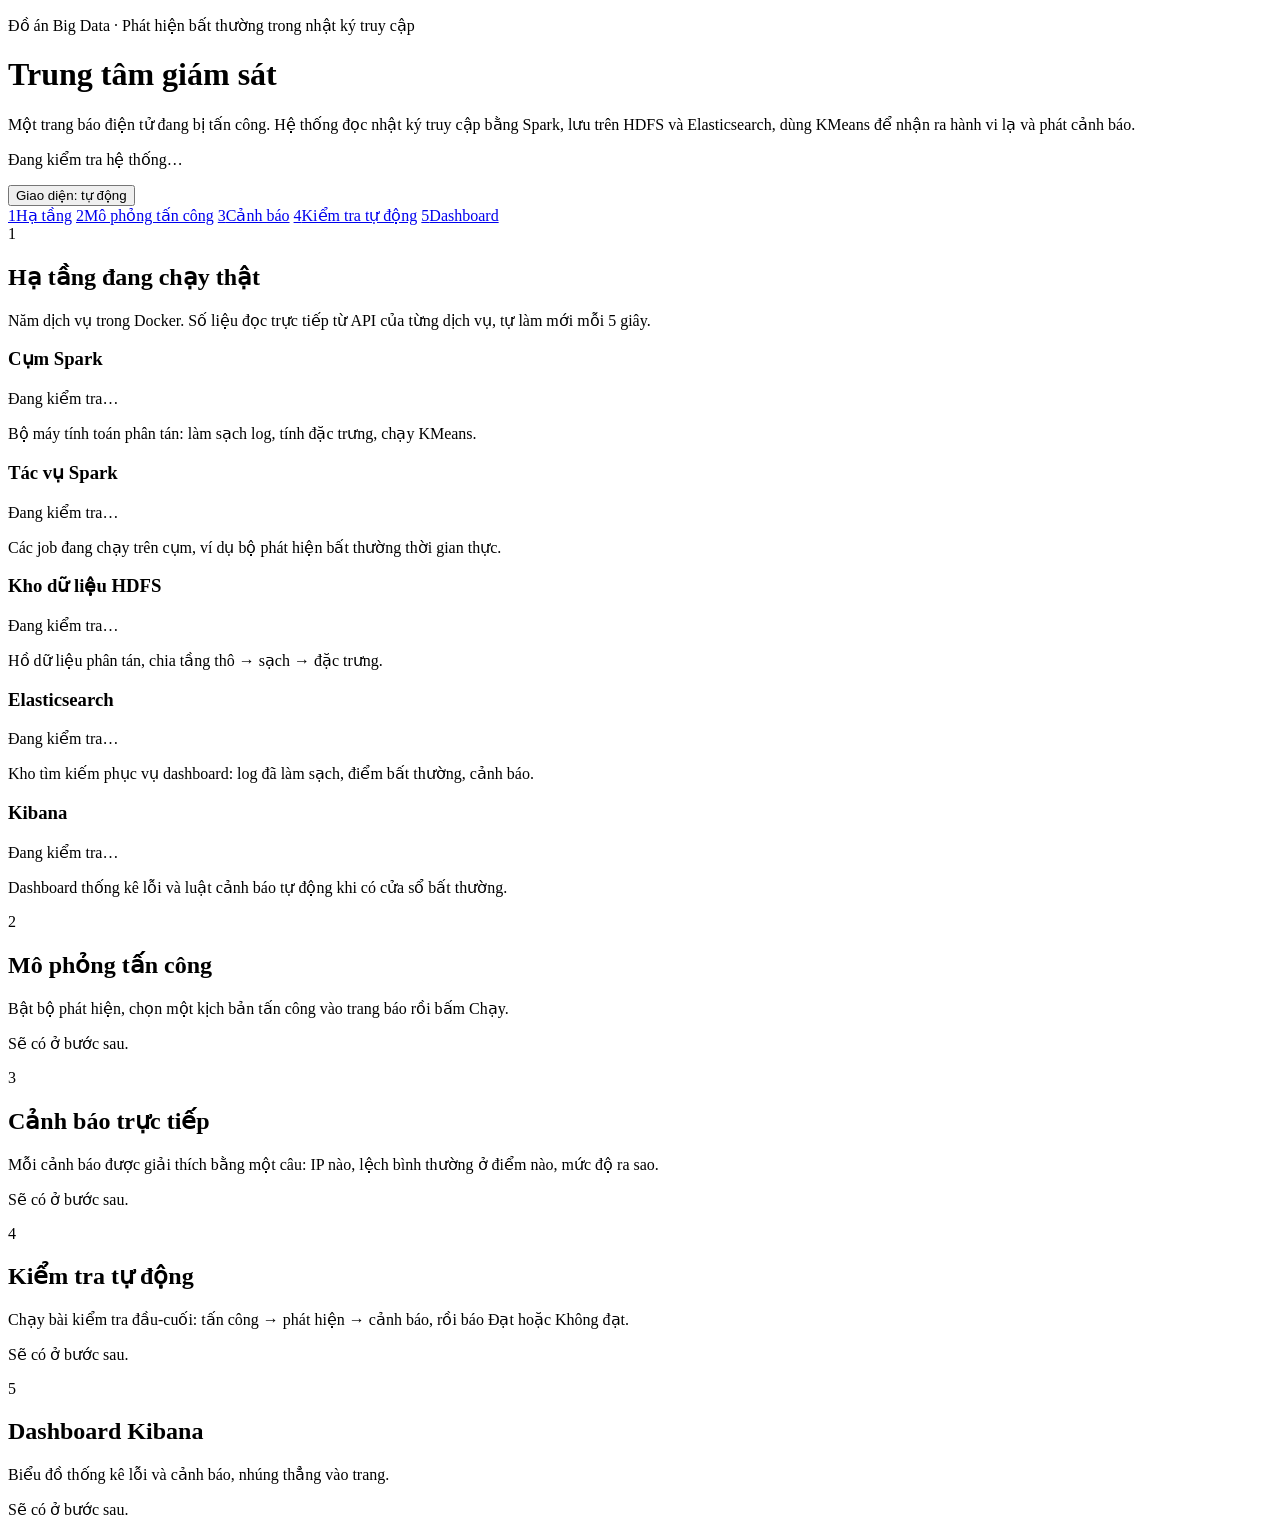
==== console/static/index.html @ 08c93e31 "Console phase 01: Vietnamese monitoring page with infra cards Stdlib server (console/server.py, 127." ====
<!doctype html>
<html lang="vi">
<head>
  <meta charset="utf-8">
  <meta name="viewport" content="width=device-width, initial-scale=1">
  <title>Trung tâm giám sát — Báo điện tử</title>
  <link rel="stylesheet" href="/style.css">
</head>
<body>
  <header class="masthead">
    <div class="masthead-row">
      <div>
        <p class="kicker">Đồ án Big Data · Phát hiện bất thường trong nhật ký truy cập</p>
        <h1>Trung tâm giám sát</h1>
        <p class="standfirst">Một trang báo điện tử đang bị tấn công. Hệ thống đọc nhật ký truy cập bằng Spark,
          lưu trên HDFS và Elasticsearch, dùng KMeans để nhận ra hành vi lạ và phát cảnh báo.</p>
      </div>
      <div class="masthead-tools">
        <p class="updated" id="updated" aria-live="polite">Đang kiểm tra hệ thống…</p>
        <button type="button" class="btn-ghost" id="theme-toggle" aria-label="Đổi giao diện sáng tối">Giao diện: tự động</button>
      </div>
    </div>
    <nav class="sections" aria-label="Các mục">
      <a href="#ha-tang"><span>1</span>Hạ tầng</a>
      <a href="#mo-phong"><span>2</span>Mô phỏng tấn công</a>
      <a href="#canh-bao"><span>3</span>Cảnh báo</a>
      <a href="#kiem-tra"><span>4</span>Kiểm tra tự động</a>
      <a href="#dashboard"><span>5</span>Dashboard</a>
    </nav>
  </header>

  <div class="banner" id="server-banner" role="alert" hidden>
    Mất kết nối tới server trung tâm. Kiểm tra cửa sổ đang chạy <code>python -m console.server</code>.
  </div>

  <main>
    <section id="ha-tang" class="section" aria-labelledby="ha-tang-title">
      <header class="section-head">
        <span class="section-no">1</span>
        <div>
          <h2 id="ha-tang-title">Hạ tầng đang chạy thật</h2>
          <p>Năm dịch vụ trong Docker. Số liệu đọc trực tiếp từ API của từng dịch vụ, tự làm mới mỗi 5 giây.</p>
        </div>
      </header>
      <div class="cards" id="infra-cards">
        <article class="card" data-service="spark">
          <header><h3>Cụm Spark</h3><span class="status status-pending">Đang kiểm tra…</span></header>
          <p class="role">Bộ máy tính toán phân tán: làm sạch log, tính đặc trưng, chạy KMeans.</p>
          <div class="metrics"></div>
          <footer></footer>
        </article>
        <article class="card" data-service="spark_task">
          <header><h3>Tác vụ Spark</h3><span class="status status-pending">Đang kiểm tra…</span></header>
          <p class="role">Các job đang chạy trên cụm, ví dụ bộ phát hiện bất thường thời gian thực.</p>
          <div class="metrics"></div>
          <footer></footer>
        </article>
        <article class="card" data-service="hdfs">
          <header><h3>Kho dữ liệu HDFS</h3><span class="status status-pending">Đang kiểm tra…</span></header>
          <p class="role">Hồ dữ liệu phân tán, chia tầng thô → sạch → đặc trưng.</p>
          <div class="metrics"></div>
          <footer></footer>
        </article>
        <article class="card" data-service="es">
          <header><h3>Elasticsearch</h3><span class="status status-pending">Đang kiểm tra…</span></header>
          <p class="role">Kho tìm kiếm phục vụ dashboard: log đã làm sạch, điểm bất thường, cảnh báo.</p>
          <div class="metrics"></div>
          <footer></footer>
        </article>
        <article class="card" data-service="kibana">
          <header><h3>Kibana</h3><span class="status status-pending">Đang kiểm tra…</span></header>
          <p class="role">Dashboard thống kê lỗi và luật cảnh báo tự động khi có cửa sổ bất thường.</p>
          <div class="metrics"></div>
          <footer></footer>
        </article>
      </div>
    </section>

    <section id="mo-phong" class="section section-soon" aria-labelledby="mo-phong-title">
      <header class="section-head">
        <span class="section-no">2</span>
        <div>
          <h2 id="mo-phong-title">Mô phỏng tấn công</h2>
          <p>Bật bộ phát hiện, chọn một kịch bản tấn công vào trang báo rồi bấm Chạy.</p>
        </div>
      </header>
      <p class="soon">Sẽ có ở bước sau.</p>
    </section>

    <section id="canh-bao" class="section section-soon" aria-labelledby="canh-bao-title">
      <header class="section-head">
        <span class="section-no">3</span>
        <div>
          <h2 id="canh-bao-title">Cảnh báo trực tiếp</h2>
          <p>Mỗi cảnh báo được giải thích bằng một câu: IP nào, lệch bình thường ở điểm nào, mức độ ra sao.</p>
        </div>
      </header>
      <p class="soon">Sẽ có ở bước sau.</p>
    </section>

    <section id="kiem-tra" class="section section-soon" aria-labelledby="kiem-tra-title">
      <header class="section-head">
        <span class="section-no">4</span>
        <div>
          <h2 id="kiem-tra-title">Kiểm tra tự động</h2>
          <p>Chạy bài kiểm tra đầu-cuối: tấn công → phát hiện → cảnh báo, rồi báo Đạt hoặc Không đạt.</p>
        </div>
      </header>
      <p class="soon">Sẽ có ở bước sau.</p>
    </section>

    <section id="dashboard" class="section section-soon" aria-labelledby="dashboard-title">
      <header class="section-head">
        <span class="section-no">5</span>
        <div>
          <h2 id="dashboard-title">Dashboard Kibana</h2>
          <p>Biểu đồ thống kê lỗi và cảnh báo, nhúng thẳng vào trang.</p>
        </div>
      </header>
      <p class="soon">Sẽ có ở bước sau.</p>
    </section>
  </main>

  <noscript><p class="banner">Trang cần JavaScript để đọc số liệu trực tiếp.</p></noscript>
  <script src="/app.js"></script>
</body>
</html>
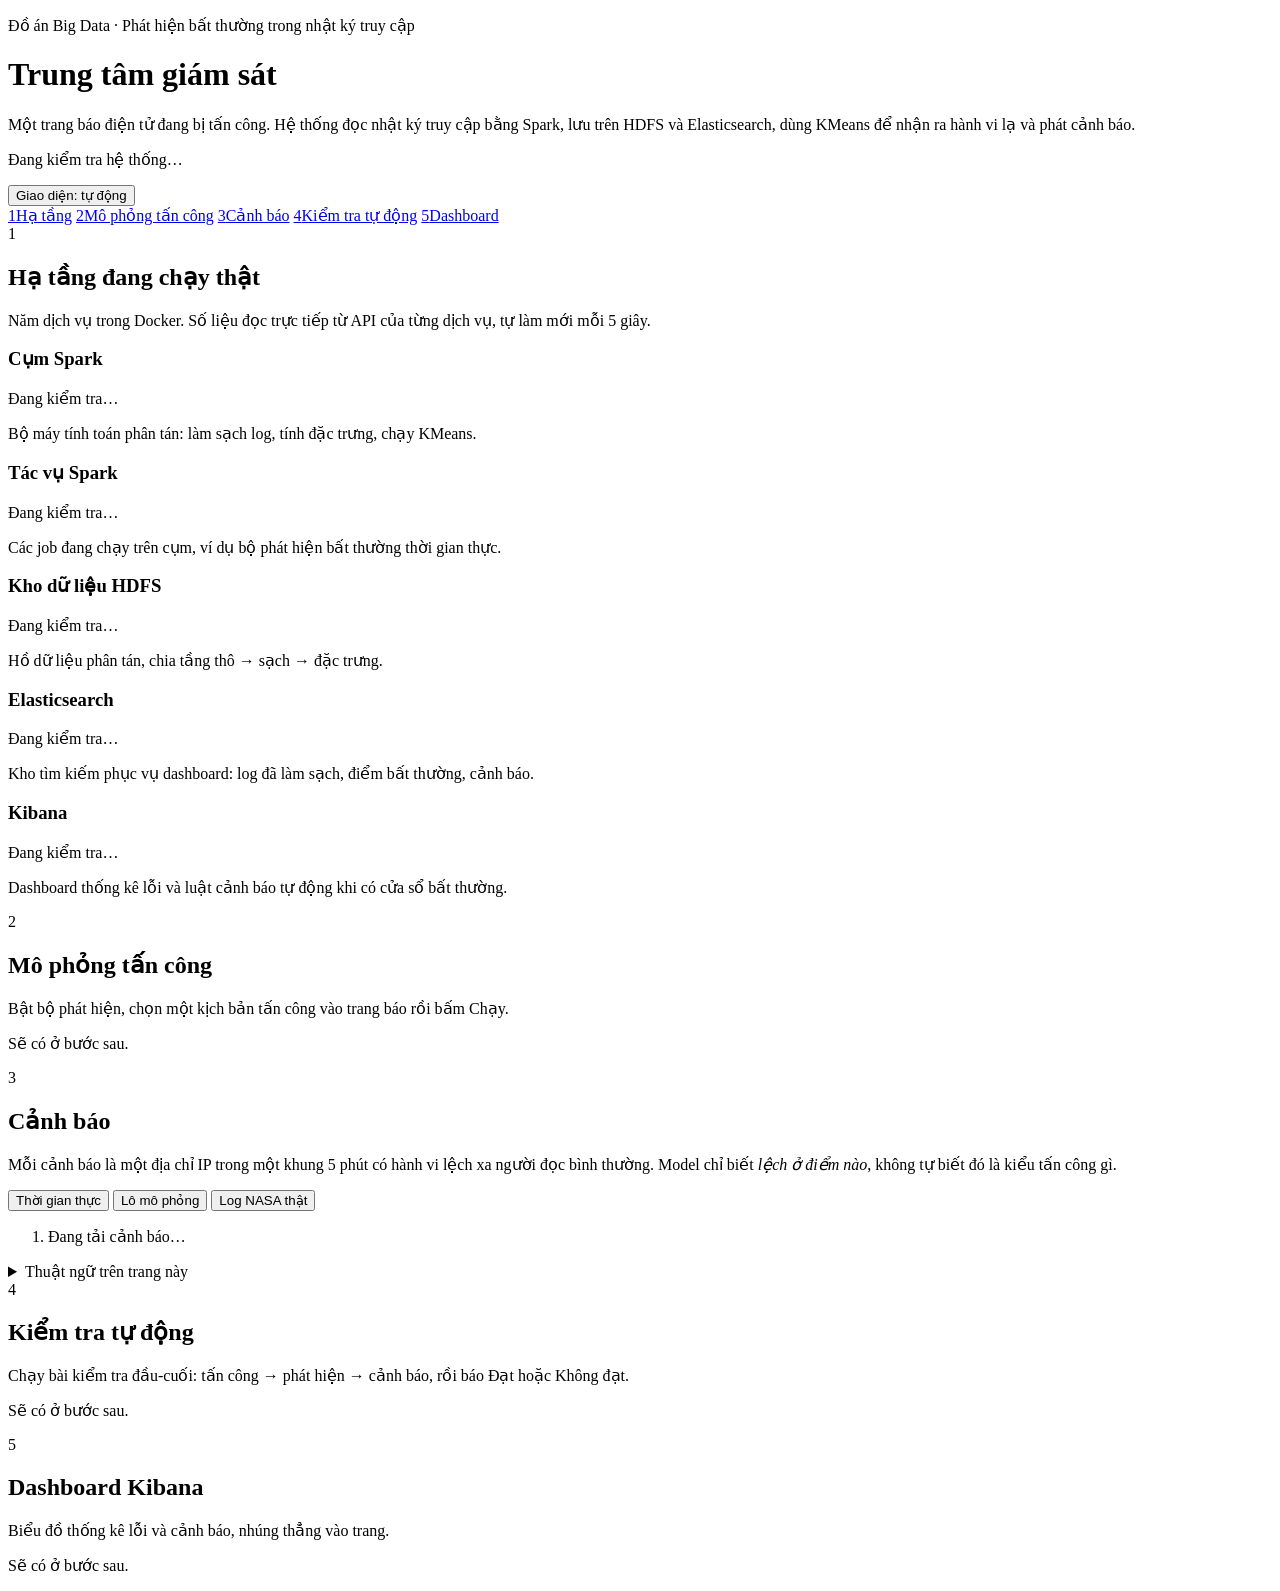
==== commit 4a5311c9: "Console phase 02: live alerts with Vietnamese explanations Section 3 lists alerts from log-alerts pe" ====
--- a/console/static/index.html
+++ b/console/static/index.html
@@ -87,15 +87,46 @@
       <p class="soon">Sẽ có ở bước sau.</p>
     </section>
 
-    <section id="canh-bao" class="section section-soon" aria-labelledby="canh-bao-title">
+    <section id="canh-bao" class="section" aria-labelledby="canh-bao-title">
       <header class="section-head">
         <span class="section-no">3</span>
         <div>
-          <h2 id="canh-bao-title">Cảnh báo trực tiếp</h2>
-          <p>Mỗi cảnh báo được giải thích bằng một câu: IP nào, lệch bình thường ở điểm nào, mức độ ra sao.</p>
+          <h2 id="canh-bao-title">Cảnh báo</h2>
+          <p>Mỗi cảnh báo là một địa chỉ IP trong một khung 5 phút có hành vi lệch xa người đọc bình thường.
+            Model chỉ biết <em>lệch ở điểm nào</em>, không tự biết đó là kiểu tấn công gì.</p>
         </div>
       </header>
-      <p class="soon">Sẽ có ở bước sau.</p>
+      <div class="tabs" role="tablist" aria-label="Nguồn cảnh báo">
+        <button type="button" role="tab" data-source="stream" aria-selected="true">Thời gian thực <span class="count"></span></button>
+        <button type="button" role="tab" data-source="sim" aria-selected="false">Lô mô phỏng <span class="count"></span></button>
+        <button type="button" role="tab" data-source="nasa" aria-selected="false">Log NASA thật <span class="count"></span></button>
+      </div>
+      <p class="tab-note" id="alerts-note"></p>
+      <div class="chips" id="alerts-labels" aria-label="Lọc theo nhãn mô phỏng" hidden></div>
+      <ol class="alerts" id="alerts-list" aria-live="polite">
+        <li class="alerts-empty">Đang tải cảnh báo…</li>
+      </ol>
+      <details class="glossary">
+        <summary>Thuật ngữ trên trang này</summary>
+        <dl>
+          <dt>Cửa sổ 5 phút</dt>
+          <dd>Spark gom mọi request của một IP trong 5 phút thành một dòng, rồi tính 11 con số mô tả hành vi:
+            số request, tỷ lệ lỗi, số đường dẫn khác nhau…</dd>
+          <dt>Cụm (KMeans)</dt>
+          <dd>KMeans tự chia các cửa sổ thành nhóm hành vi giống nhau mà không cần ai dán nhãn trước.
+            Nhóm lớn là người đọc bình thường.</dd>
+          <dt>Điểm bất thường (CBLOF)</dt>
+          <dd>Khoảng cách từ cửa sổ tới tâm nhóm bình thường gần nhất. Càng xa, điểm càng cao.</dd>
+          <dt>Ngưỡng</dt>
+          <dd>Mức điểm mà chỉ 1% cửa sổ lúc huấn luyện vượt qua (phân vị 99). Vượt ngưỡng thì cảnh báo.
+            Gấp 1,5 lần ngưỡng là mức Trung bình, gấp 2 lần là mức Cao.</dd>
+          <dt>Lý do chính</dt>
+          <dd>Con số lệch khỏi tâm nhóm bình thường nhiều nhất, giúp giải thích vì sao cửa sổ bị chú ý.</dd>
+          <dt>Nhãn mô phỏng</dt>
+          <dd>Bộ sinh log biết chính xác dòng nào là tấn công. Nhãn này chỉ dùng để đối chiếu,
+            model không được nhìn thấy khi chấm điểm.</dd>
+        </dl>
+      </details>
     </section>
 
     <section id="kiem-tra" class="section section-soon" aria-labelledby="kiem-tra-title">
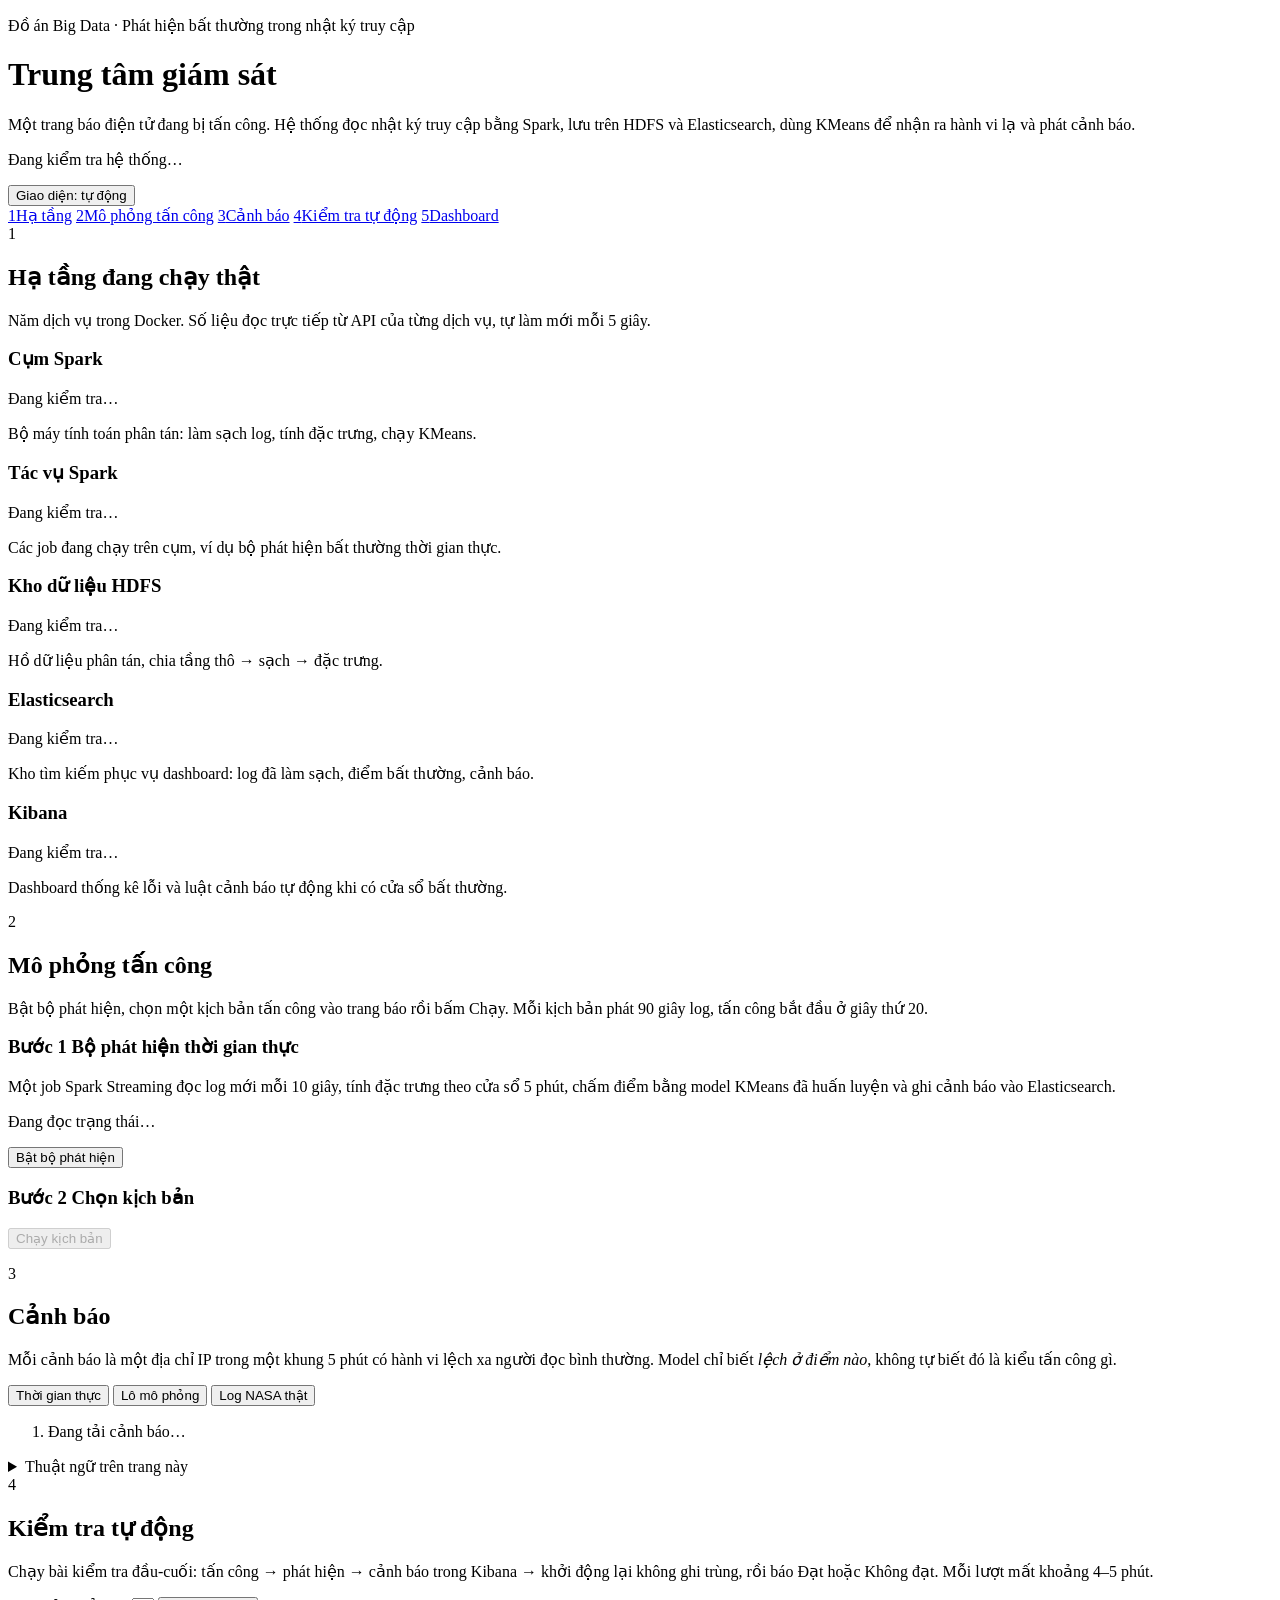
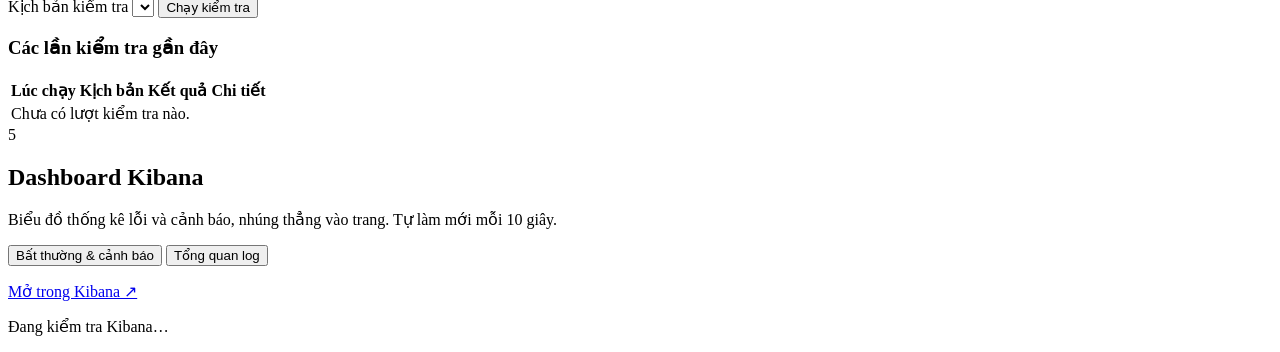
==== commit 5e3f8740: "Console phase 03-07: live simulation, auto check, Vietnamese Kibana - console/runner.py: one-job loc" ====
--- a/console/static/index.html
+++ b/console/static/index.html
@@ -76,15 +76,37 @@
       </div>
     </section>
 
-    <section id="mo-phong" class="section section-soon" aria-labelledby="mo-phong-title">
+    <section id="mo-phong" class="section" aria-labelledby="mo-phong-title">
       <header class="section-head">
         <span class="section-no">2</span>
         <div>
           <h2 id="mo-phong-title">Mô phỏng tấn công</h2>
-          <p>Bật bộ phát hiện, chọn một kịch bản tấn công vào trang báo rồi bấm Chạy.</p>
-        </div>
-      </header>
-      <p class="soon">Sẽ có ở bước sau.</p>
+          <p>Bật bộ phát hiện, chọn một kịch bản tấn công vào trang báo rồi bấm Chạy.
+            Mỗi kịch bản phát 90 giây log, tấn công bắt đầu ở giây thứ 20.</p>
+        </div>
+      </header>
+      <div class="steps">
+        <div class="step-box" id="live-box">
+          <h3><span class="step-no">Bước 1</span> Bộ phát hiện thời gian thực</h3>
+          <p class="role">Một job Spark Streaming đọc log mới mỗi 10 giây, tính đặc trưng theo cửa sổ 5 phút,
+            chấm điểm bằng model KMeans đã huấn luyện và ghi cảnh báo vào Elasticsearch.</p>
+          <p class="live-state" id="live-state" aria-live="polite">Đang đọc trạng thái…</p>
+          <div class="actions">
+            <button type="button" class="btn" id="live-start">Bật bộ phát hiện</button>
+            <button type="button" class="btn-ghost" id="live-stop" hidden>Dừng</button>
+          </div>
+        </div>
+        <div class="step-box" id="scenario-box">
+          <h3><span class="step-no">Bước 2</span> Chọn kịch bản</h3>
+          <div class="scenarios" id="scenario-list" role="radiogroup" aria-label="Kịch bản"></div>
+          <div class="actions">
+            <button type="button" class="btn" id="scenario-run" disabled>Chạy kịch bản</button>
+          </div>
+          <p class="hint" id="scenario-hint"></p>
+        </div>
+      </div>
+      <div class="run-panel" id="scenario-panel" hidden aria-live="polite"></div>
+      <p class="action-msg" id="live-msg" role="status"></p>
     </section>
 
     <section id="canh-bao" class="section" aria-labelledby="canh-bao-title">
@@ -96,7 +118,7 @@
             Model chỉ biết <em>lệch ở điểm nào</em>, không tự biết đó là kiểu tấn công gì.</p>
         </div>
       </header>
-      <div class="tabs" role="tablist" aria-label="Nguồn cảnh báo">
+      <div class="tabs" id="alerts-tabs" role="tablist" aria-label="Nguồn cảnh báo">
         <button type="button" role="tab" data-source="stream" aria-selected="true">Thời gian thực <span class="count"></span></button>
         <button type="button" role="tab" data-source="sim" aria-selected="false">Lô mô phỏng <span class="count"></span></button>
         <button type="button" role="tab" data-source="nasa" aria-selected="false">Log NASA thật <span class="count"></span></button>
@@ -129,26 +151,51 @@
       </details>
     </section>
 
-    <section id="kiem-tra" class="section section-soon" aria-labelledby="kiem-tra-title">
+    <section id="kiem-tra" class="section" aria-labelledby="kiem-tra-title">
       <header class="section-head">
         <span class="section-no">4</span>
         <div>
           <h2 id="kiem-tra-title">Kiểm tra tự động</h2>
-          <p>Chạy bài kiểm tra đầu-cuối: tấn công → phát hiện → cảnh báo, rồi báo Đạt hoặc Không đạt.</p>
-        </div>
-      </header>
-      <p class="soon">Sẽ có ở bước sau.</p>
-    </section>
-
-    <section id="dashboard" class="section section-soon" aria-labelledby="dashboard-title">
+          <p>Chạy bài kiểm tra đầu-cuối: tấn công → phát hiện → cảnh báo trong Kibana → khởi động lại không ghi trùng,
+            rồi báo Đạt hoặc Không đạt. Mỗi lượt mất khoảng 4–5 phút.</p>
+        </div>
+      </header>
+      <div class="step-box">
+        <div class="check-controls">
+          <label for="check-attack">Kịch bản kiểm tra</label>
+          <select id="check-attack"></select>
+          <button type="button" class="btn" id="check-run">Chạy kiểm tra</button>
+          <button type="button" class="btn-ghost" id="check-cancel" hidden>Hủy</button>
+        </div>
+        <p class="hint" id="check-hint"></p>
+      </div>
+      <div class="run-panel" id="check-panel" hidden aria-live="polite"></div>
+      <p class="action-msg" id="check-msg" role="status"></p>
+      <h3 class="sub-head">Các lần kiểm tra gần đây</h3>
+      <div class="table-wrap">
+        <table class="history">
+          <thead><tr><th>Lúc chạy</th><th>Kịch bản</th><th>Kết quả</th><th>Chi tiết</th></tr></thead>
+          <tbody id="check-history"><tr><td colspan="4">Chưa có lượt kiểm tra nào.</td></tr></tbody>
+        </table>
+      </div>
+    </section>
+
+    <section id="dashboard" class="section" aria-labelledby="dashboard-title">
       <header class="section-head">
         <span class="section-no">5</span>
         <div>
           <h2 id="dashboard-title">Dashboard Kibana</h2>
-          <p>Biểu đồ thống kê lỗi và cảnh báo, nhúng thẳng vào trang.</p>
-        </div>
-      </header>
-      <p class="soon">Sẽ có ở bước sau.</p>
+          <p>Biểu đồ thống kê lỗi và cảnh báo, nhúng thẳng vào trang. Tự làm mới mỗi 10 giây.</p>
+        </div>
+      </header>
+      <div class="tabs" role="tablist" aria-label="Dashboard">
+        <button type="button" role="tab" data-dashboard="nhu-anomaly-alerts" aria-selected="true">Bất thường &amp; cảnh báo</button>
+        <button type="button" role="tab" data-dashboard="nhu-log-overview" aria-selected="false">Tổng quan log</button>
+      </div>
+      <p class="tab-note"><a class="open-link" id="dashboard-open" href="#" target="_blank" rel="noopener">Mở trong Kibana ↗</a></p>
+      <div class="dashboard-frame" id="dashboard-frame">
+        <p class="alerts-empty">Đang kiểm tra Kibana…</p>
+      </div>
     </section>
   </main>
 
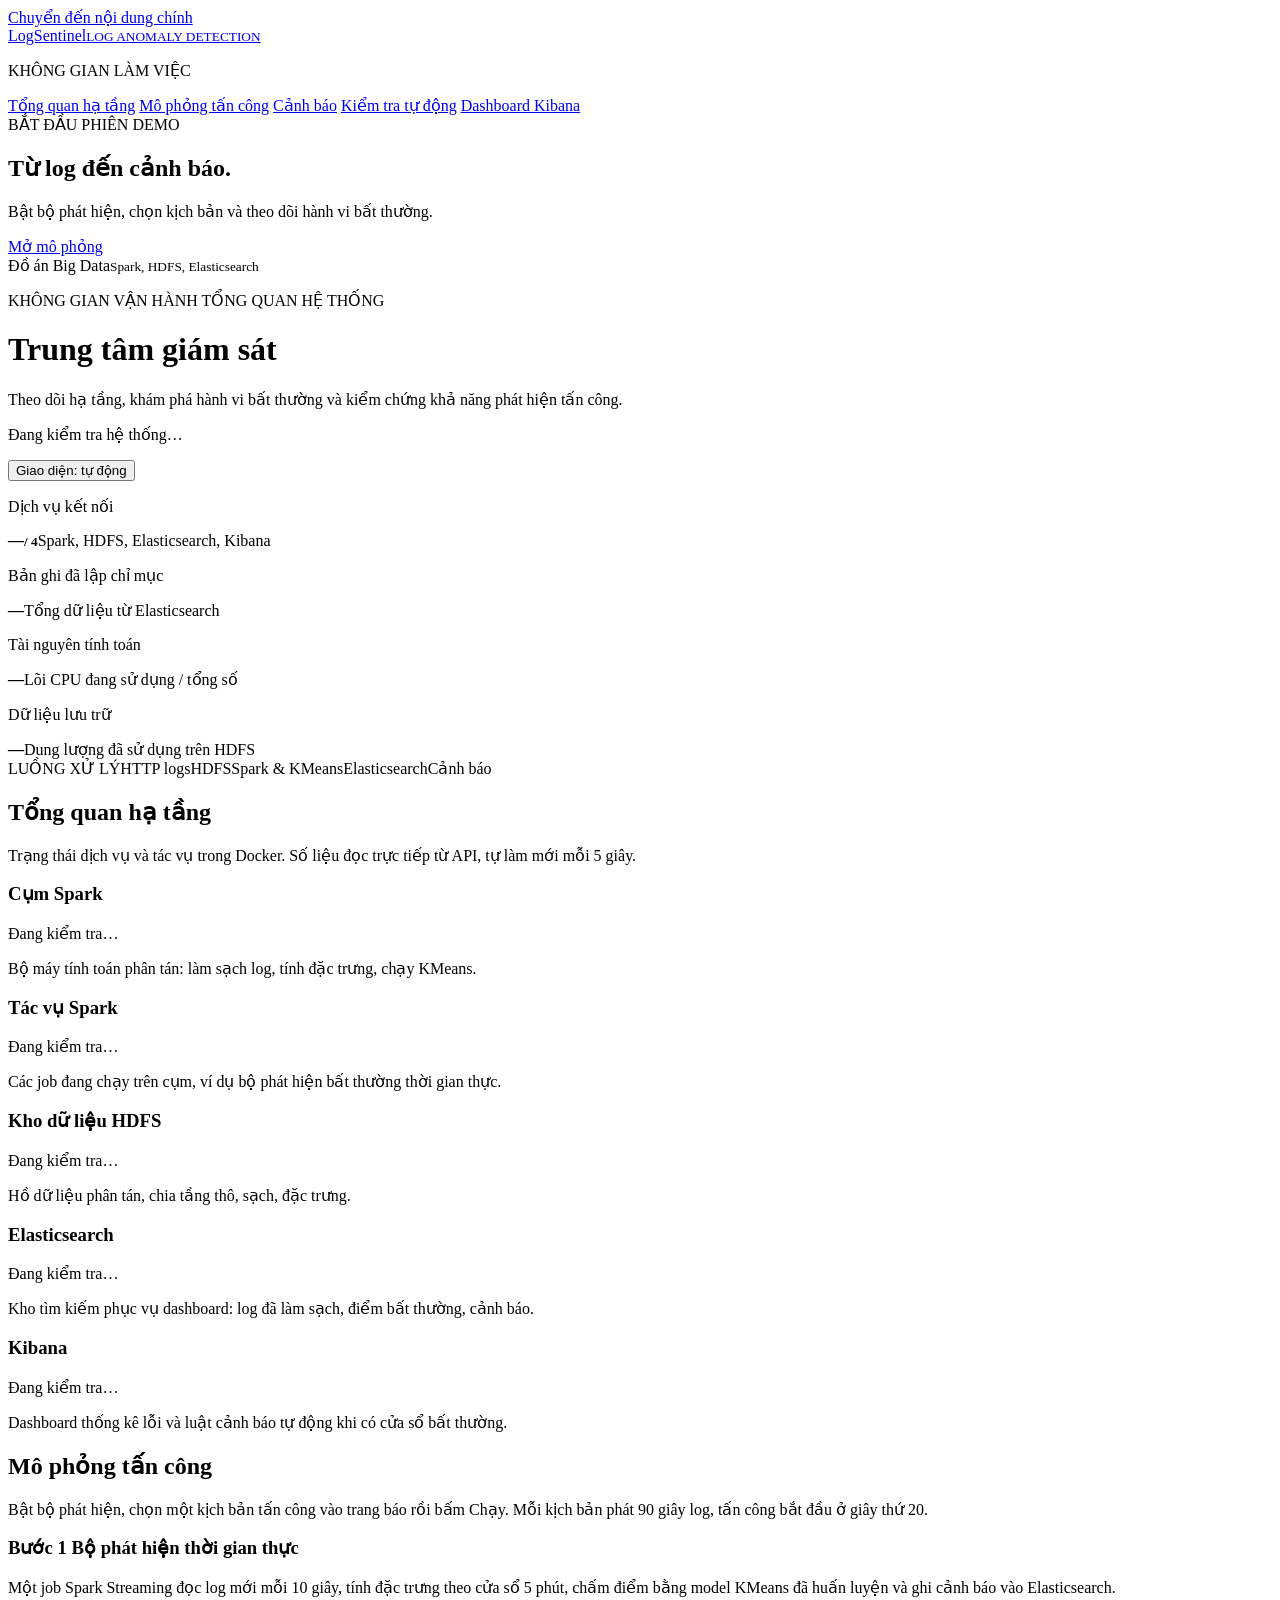
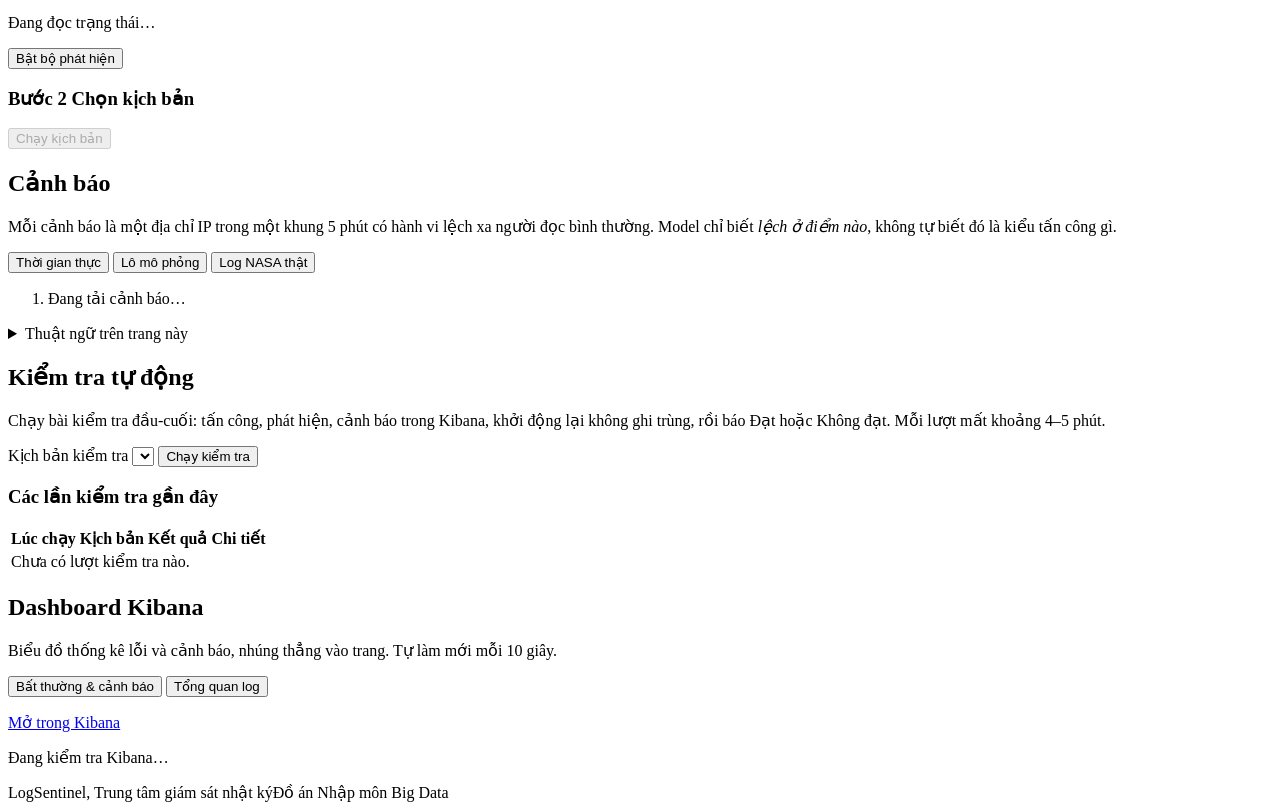
==== commit 15604861: "feat(console): LogSentinel layout with sidebar and overview cards Co-Authored-By: Claude Opus 5.5 <n" ====
--- a/console/static/index.html
+++ b/console/static/index.html
@@ -3,43 +3,55 @@
 <head>
   <meta charset="utf-8">
   <meta name="viewport" content="width=device-width, initial-scale=1">
-  <title>Trung tâm giám sát — Báo điện tử</title>
+  <title>LogSentinel — Trung tâm giám sát</title>
   <link rel="stylesheet" href="/style.css">
 </head>
 <body>
+  <a class="skip-link" href="#main-content">Chuyển đến nội dung chính</a>
+  <aside class="sidebar" aria-label="Điều hướng chính">
+    <a class="brand" href="#main-content"><span>LogSentinel<small>LOG ANOMALY DETECTION</small></span></a>
+    <p class="nav-label">KHÔNG GIAN LÀM VIỆC</p>
+    <nav class="sections" aria-label="Các mục">
+      <a href="#ha-tang" aria-current="location">Tổng quan hạ tầng</a>
+      <a href="#mo-phong">Mô phỏng tấn công</a>
+      <a href="#canh-bao">Cảnh báo</a>
+      <a href="#kiem-tra">Kiểm tra tự động</a>
+      <a href="#dashboard">Dashboard Kibana</a>
+    </nav>
+    <div class="sidebar-guide"><span class="guide-label">BẮT ĐẦU PHIÊN DEMO</span><h2>Từ log đến cảnh báo.</h2><p>Bật bộ phát hiện, chọn kịch bản và theo dõi hành vi bất thường.</p><a href="#mo-phong">Mở mô phỏng </a></div>
+    <div class="sidebar-footer"><div>Đồ án Big Data<small>Spark, HDFS, Elasticsearch</small></div></div>
+  </aside>
   <header class="masthead">
     <div class="masthead-row">
       <div>
-        <p class="kicker">Đồ án Big Data · Phát hiện bất thường trong nhật ký truy cập</p>
+        <p class="kicker">KHÔNG GIAN VẬN HÀNH  TỔNG QUAN HỆ THỐNG</p>
         <h1>Trung tâm giám sát</h1>
-        <p class="standfirst">Một trang báo điện tử đang bị tấn công. Hệ thống đọc nhật ký truy cập bằng Spark,
-          lưu trên HDFS và Elasticsearch, dùng KMeans để nhận ra hành vi lạ và phát cảnh báo.</p>
+        <p class="standfirst">Theo dõi hạ tầng, khám phá hành vi bất thường và kiểm chứng khả năng phát hiện tấn công.</p>
       </div>
       <div class="masthead-tools">
         <p class="updated" id="updated" aria-live="polite">Đang kiểm tra hệ thống…</p>
         <button type="button" class="btn-ghost" id="theme-toggle" aria-label="Đổi giao diện sáng tối">Giao diện: tự động</button>
       </div>
     </div>
-    <nav class="sections" aria-label="Các mục">
-      <a href="#ha-tang"><span>1</span>Hạ tầng</a>
-      <a href="#mo-phong"><span>2</span>Mô phỏng tấn công</a>
-      <a href="#canh-bao"><span>3</span>Cảnh báo</a>
-      <a href="#kiem-tra"><span>4</span>Kiểm tra tự động</a>
-      <a href="#dashboard"><span>5</span>Dashboard</a>
-    </nav>
   </header>
 
   <div class="banner" id="server-banner" role="alert" hidden>
     Mất kết nối tới server trung tâm. Kiểm tra cửa sổ đang chạy <code>python -m console.server</code>.
   </div>
 
-  <main>
+  <main id="main-content" tabindex="-1">
+    <div class="overview-grid" aria-label="Tổng quan hệ thống">
+      <article class="overview-card"><p>Dịch vụ kết nối </p><strong id="summary-services">—<small>/ 4</small></strong><span>Spark, HDFS, Elasticsearch, Kibana</span></article>
+      <article class="overview-card"><p>Bản ghi đã lập chỉ mục </p><strong id="summary-docs">—</strong><span>Tổng dữ liệu từ Elasticsearch</span></article>
+      <article class="overview-card"><p>Tài nguyên tính toán </p><strong id="summary-cores">—</strong><span>Lõi CPU đang sử dụng / tổng số</span></article>
+      <article class="overview-card"><p>Dữ liệu lưu trữ </p><strong id="summary-storage">—</strong><span>Dung lượng đã sử dụng trên HDFS</span></article>
+    </div>
+    <div class="pipeline-strip"><span class="pipeline-label">LUỒNG XỬ LÝ</span><span>HTTP logs</span><span>HDFS</span><span>Spark &amp; KMeans</span><span>Elasticsearch</span><span>Cảnh báo</span></div>
     <section id="ha-tang" class="section" aria-labelledby="ha-tang-title">
       <header class="section-head">
-        <span class="section-no">1</span>
-        <div>
-          <h2 id="ha-tang-title">Hạ tầng đang chạy thật</h2>
-          <p>Năm dịch vụ trong Docker. Số liệu đọc trực tiếp từ API của từng dịch vụ, tự làm mới mỗi 5 giây.</p>
+        <div>
+          <h2 id="ha-tang-title">Tổng quan hạ tầng</h2>
+          <p>Trạng thái dịch vụ và tác vụ trong Docker. Số liệu đọc trực tiếp từ API, tự làm mới mỗi 5 giây.</p>
         </div>
       </header>
       <div class="cards" id="infra-cards">
@@ -57,7 +69,7 @@
         </article>
         <article class="card" data-service="hdfs">
           <header><h3>Kho dữ liệu HDFS</h3><span class="status status-pending">Đang kiểm tra…</span></header>
-          <p class="role">Hồ dữ liệu phân tán, chia tầng thô → sạch → đặc trưng.</p>
+          <p class="role">Hồ dữ liệu phân tán, chia tầng thô, sạch, đặc trưng.</p>
           <div class="metrics"></div>
           <footer></footer>
         </article>
@@ -78,7 +90,6 @@
 
     <section id="mo-phong" class="section" aria-labelledby="mo-phong-title">
       <header class="section-head">
-        <span class="section-no">2</span>
         <div>
           <h2 id="mo-phong-title">Mô phỏng tấn công</h2>
           <p>Bật bộ phát hiện, chọn một kịch bản tấn công vào trang báo rồi bấm Chạy.
@@ -111,7 +122,6 @@
 
     <section id="canh-bao" class="section" aria-labelledby="canh-bao-title">
       <header class="section-head">
-        <span class="section-no">3</span>
         <div>
           <h2 id="canh-bao-title">Cảnh báo</h2>
           <p>Mỗi cảnh báo là một địa chỉ IP trong một khung 5 phút có hành vi lệch xa người đọc bình thường.
@@ -153,10 +163,9 @@
 
     <section id="kiem-tra" class="section" aria-labelledby="kiem-tra-title">
       <header class="section-head">
-        <span class="section-no">4</span>
         <div>
           <h2 id="kiem-tra-title">Kiểm tra tự động</h2>
-          <p>Chạy bài kiểm tra đầu-cuối: tấn công → phát hiện → cảnh báo trong Kibana → khởi động lại không ghi trùng,
+          <p>Chạy bài kiểm tra đầu-cuối: tấn công, phát hiện, cảnh báo trong Kibana, khởi động lại không ghi trùng,
             rồi báo Đạt hoặc Không đạt. Mỗi lượt mất khoảng 4–5 phút.</p>
         </div>
       </header>
@@ -182,7 +191,6 @@
 
     <section id="dashboard" class="section" aria-labelledby="dashboard-title">
       <header class="section-head">
-        <span class="section-no">5</span>
         <div>
           <h2 id="dashboard-title">Dashboard Kibana</h2>
           <p>Biểu đồ thống kê lỗi và cảnh báo, nhúng thẳng vào trang. Tự làm mới mỗi 10 giây.</p>
@@ -192,12 +200,13 @@
         <button type="button" role="tab" data-dashboard="nhu-anomaly-alerts" aria-selected="true">Bất thường &amp; cảnh báo</button>
         <button type="button" role="tab" data-dashboard="nhu-log-overview" aria-selected="false">Tổng quan log</button>
       </div>
-      <p class="tab-note"><a class="open-link" id="dashboard-open" href="#" target="_blank" rel="noopener">Mở trong Kibana ↗</a></p>
+      <p class="tab-note"><a class="open-link" id="dashboard-open" href="#" target="_blank" rel="noopener">Mở trong Kibana</a></p>
       <div class="dashboard-frame" id="dashboard-frame">
         <p class="alerts-empty">Đang kiểm tra Kibana…</p>
       </div>
     </section>
   </main>
+  <footer class="page-footer"><span>LogSentinel, Trung tâm giám sát nhật ký</span><span>Đồ án Nhập môn Big Data</span></footer>
 
   <noscript><p class="banner">Trang cần JavaScript để đọc số liệu trực tiếp.</p></noscript>
   <script src="/app.js"></script>
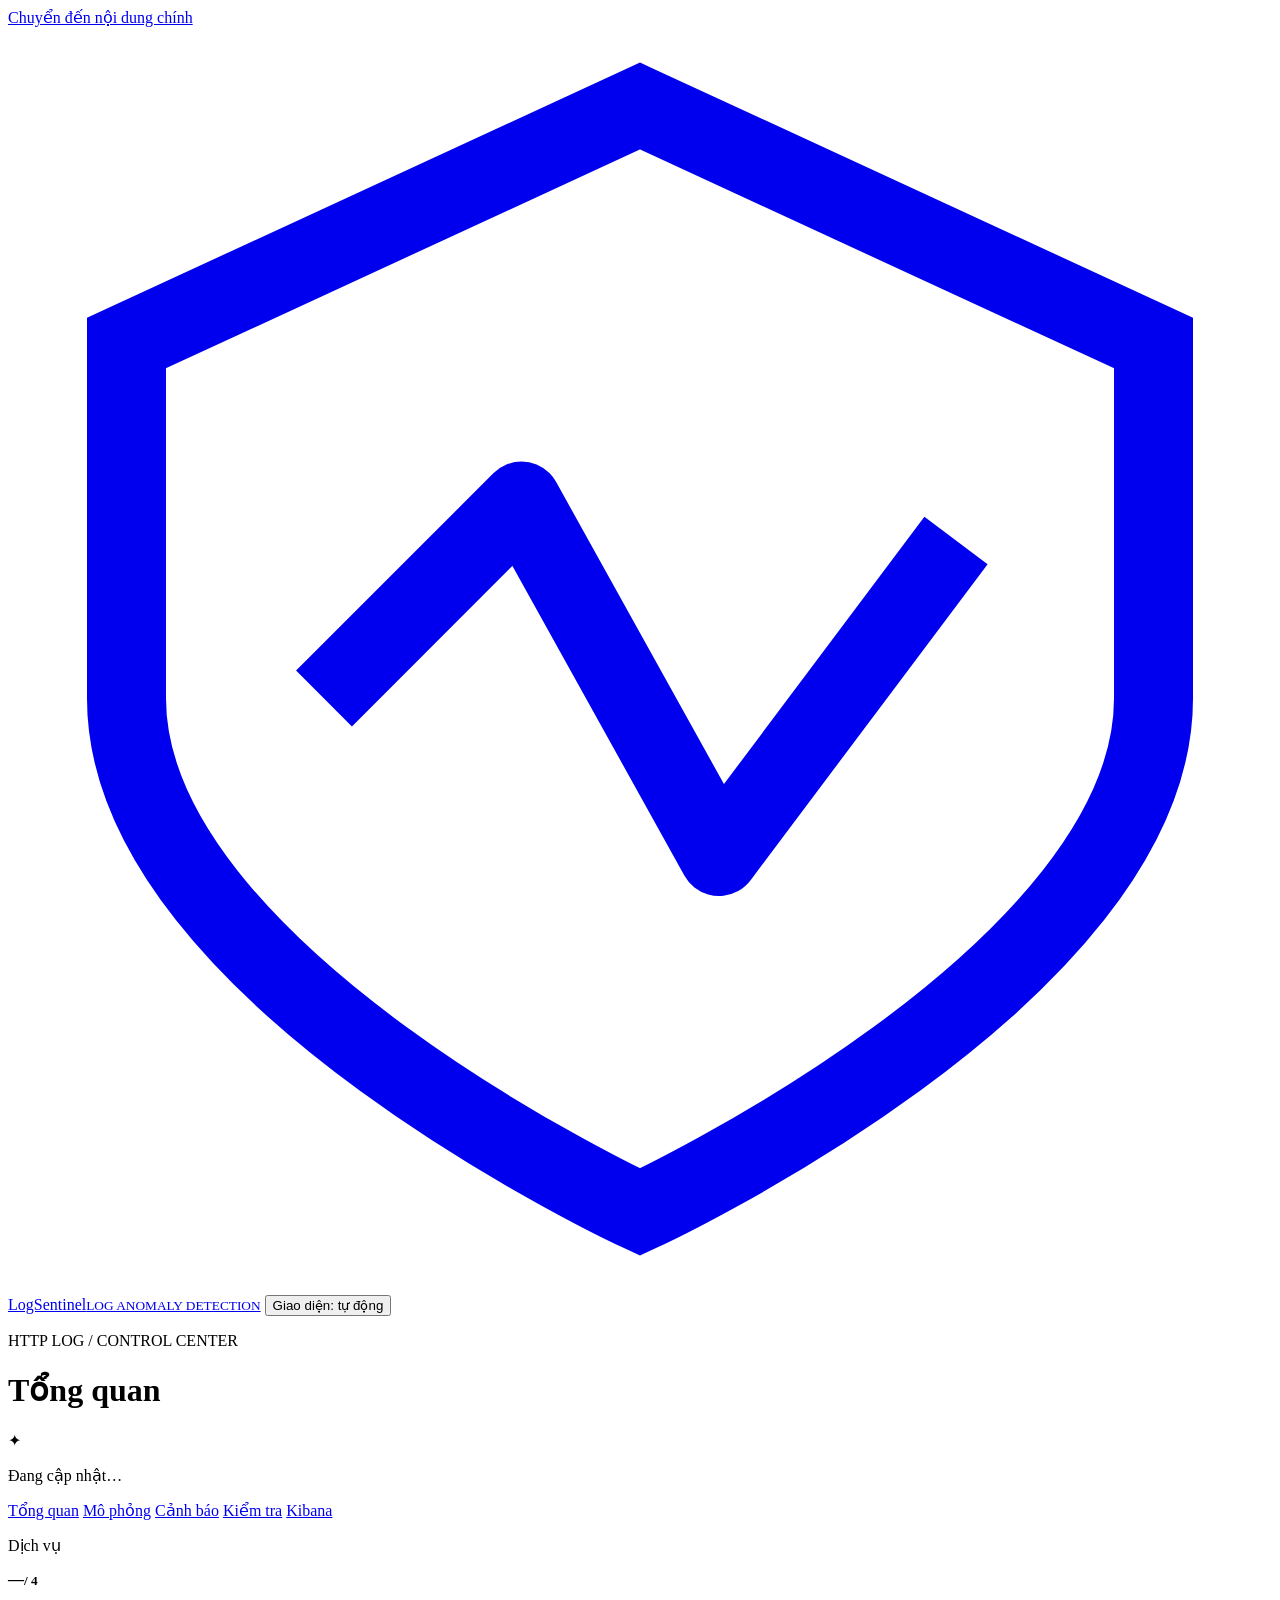
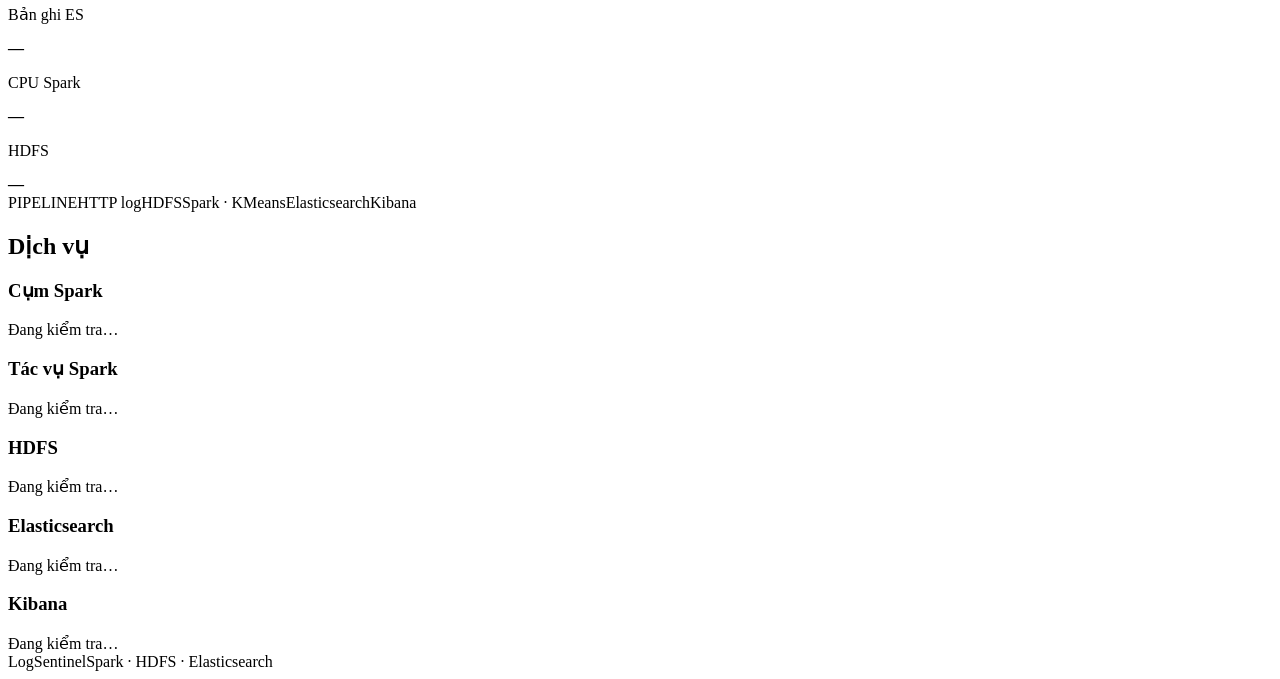
==== commit f097bba7: "Sửa giao diện dashboard" ====
--- a/console/static/index.html
+++ b/console/static/index.html
@@ -4,103 +4,84 @@
   <meta charset="utf-8">
   <meta name="viewport" content="width=device-width, initial-scale=1">
   <title>LogSentinel — Trung tâm giám sát</title>
+  <link rel="preconnect" href="https://fonts.googleapis.com">
+  <link rel="preconnect" href="https://fonts.gstatic.com" crossorigin>
+  <link rel="stylesheet" href="https://fonts.googleapis.com/css2?family=Noto+Sans:wght@400;500;600;650;700;750&display=swap&subset=vietnamese">
   <link rel="stylesheet" href="/style.css">
 </head>
 <body>
   <a class="skip-link" href="#main-content">Chuyển đến nội dung chính</a>
-  <aside class="sidebar" aria-label="Điều hướng chính">
-    <a class="brand" href="#main-content"><span>LogSentinel<small>LOG ANOMALY DETECTION</small></span></a>
-    <p class="nav-label">KHÔNG GIAN LÀM VIỆC</p>
-    <nav class="sections" aria-label="Các mục">
-      <a href="#ha-tang" aria-current="location">Tổng quan hạ tầng</a>
-      <a href="#mo-phong">Mô phỏng tấn công</a>
-      <a href="#canh-bao">Cảnh báo</a>
-      <a href="#kiem-tra">Kiểm tra tự động</a>
-      <a href="#dashboard">Dashboard Kibana</a>
-    </nav>
-    <div class="sidebar-guide"><span class="guide-label">BẮT ĐẦU PHIÊN DEMO</span><h2>Từ log đến cảnh báo.</h2><p>Bật bộ phát hiện, chọn kịch bản và theo dõi hành vi bất thường.</p><a href="#mo-phong">Mở mô phỏng </a></div>
-    <div class="sidebar-footer"><div>Đồ án Big Data<small>Spark, HDFS, Elasticsearch</small></div></div>
-  </aside>
-  <header class="masthead">
-    <div class="masthead-row">
-      <div>
-        <p class="kicker">KHÔNG GIAN VẬN HÀNH  TỔNG QUAN HỆ THỐNG</p>
-        <h1>Trung tâm giám sát</h1>
-        <p class="standfirst">Theo dõi hạ tầng, khám phá hành vi bất thường và kiểm chứng khả năng phát hiện tấn công.</p>
-      </div>
-      <div class="masthead-tools">
-        <p class="updated" id="updated" aria-live="polite">Đang kiểm tra hệ thống…</p>
-        <button type="button" class="btn-ghost" id="theme-toggle" aria-label="Đổi giao diện sáng tối">Giao diện: tự động</button>
-      </div>
-    </div>
+  <header class="topbar">
+    <a class="brand" href="#ha-tang" aria-label="LogSentinel — trang chính"><svg class="brand-mark" viewBox="0 0 32 32" fill="none" aria-hidden="true"><path d="M16 2 29 8v9c0 7-13 13-13 13S3 24 3 17V8L16 2Z" stroke="currentColor" stroke-width="2"/><path d="m8 17 5-5 5 9 6-8" stroke="currentColor" stroke-width="2" stroke-linejoin="round"/></svg><span>LogSentinel<small>LOG ANOMALY DETECTION</small></span></a>
+
+    <button type="button" class="btn-ghost" id="theme-toggle" aria-label="Đổi giao diện sáng tối">Giao diện: tự động</button>
   </header>
-
   <div class="banner" id="server-banner" role="alert" hidden>
-    Mất kết nối tới server trung tâm. Kiểm tra cửa sổ đang chạy <code>python -m console.server</code>.
+    Mất kết nối server.
   </div>
 
   <main id="main-content" tabindex="-1">
+    <header class="workspace-head"><div><p class="workspace-label">HTTP LOG / CONTROL CENTER</p><h1 id="workspace-title">Tổng quan</h1></div><div class="workspace-meta"><span class="workspace-spark" aria-hidden="true">✦</span><p class="updated" id="updated" aria-live="polite">Đang cập nhật…</p></div></header>
+    <nav class="sections" aria-label="Không gian giám sát" role="tablist">
+      <a href="#ha-tang" id="tab-ha-tang" role="tab" aria-controls="ha-tang" aria-selected="true" tabindex="0">Tổng quan</a>
+      <a href="#mo-phong" id="tab-mo-phong" role="tab" aria-controls="mo-phong" aria-selected="false" tabindex="-1">Mô phỏng</a>
+      <a href="#canh-bao" id="tab-canh-bao" role="tab" aria-controls="canh-bao" aria-selected="false" tabindex="-1">Cảnh báo</a>
+      <a href="#kiem-tra" id="tab-kiem-tra" role="tab" aria-controls="kiem-tra" aria-selected="false" tabindex="-1">Kiểm tra</a>
+      <a href="#dashboard" id="tab-dashboard" role="tab" aria-controls="dashboard" aria-selected="false" tabindex="-1">Kibana</a>
+    </nav>
+    <section id="ha-tang" class="section" role="tabpanel" aria-labelledby="tab-ha-tang" tabindex="0">
+
     <div class="overview-grid" aria-label="Tổng quan hệ thống">
-      <article class="overview-card"><p>Dịch vụ kết nối </p><strong id="summary-services">—<small>/ 4</small></strong><span>Spark, HDFS, Elasticsearch, Kibana</span></article>
-      <article class="overview-card"><p>Bản ghi đã lập chỉ mục </p><strong id="summary-docs">—</strong><span>Tổng dữ liệu từ Elasticsearch</span></article>
-      <article class="overview-card"><p>Tài nguyên tính toán </p><strong id="summary-cores">—</strong><span>Lõi CPU đang sử dụng / tổng số</span></article>
-      <article class="overview-card"><p>Dữ liệu lưu trữ </p><strong id="summary-storage">—</strong><span>Dung lượng đã sử dụng trên HDFS</span></article>
+      <article class="overview-card"><p>Dịch vụ</p><strong id="summary-services">—<small>/ 4</small></strong></article>
+      <article class="overview-card"><p>Bản ghi ES</p><strong id="summary-docs">—</strong></article>
+      <article class="overview-card"><p>CPU Spark</p><strong id="summary-cores">—</strong></article>
+      <article class="overview-card"><p>HDFS</p><strong id="summary-storage">—</strong></article>
     </div>
-    <div class="pipeline-strip"><span class="pipeline-label">LUỒNG XỬ LÝ</span><span>HTTP logs</span><span>HDFS</span><span>Spark &amp; KMeans</span><span>Elasticsearch</span><span>Cảnh báo</span></div>
-    <section id="ha-tang" class="section" aria-labelledby="ha-tang-title">
+    <div class="pipeline-strip"><span class="pipeline-label">PIPELINE</span><span>HTTP log</span><span>HDFS</span><span>Spark · KMeans</span><span>Elasticsearch</span><span>Kibana</span></div>
+
       <header class="section-head">
         <div>
-          <h2 id="ha-tang-title">Tổng quan hạ tầng</h2>
-          <p>Trạng thái dịch vụ và tác vụ trong Docker. Số liệu đọc trực tiếp từ API, tự làm mới mỗi 5 giây.</p>
+          <h2 id="ha-tang-title">Dịch vụ</h2>
         </div>
       </header>
       <div class="cards" id="infra-cards">
         <article class="card" data-service="spark">
           <header><h3>Cụm Spark</h3><span class="status status-pending">Đang kiểm tra…</span></header>
-          <p class="role">Bộ máy tính toán phân tán: làm sạch log, tính đặc trưng, chạy KMeans.</p>
           <div class="metrics"></div>
           <footer></footer>
         </article>
         <article class="card" data-service="spark_task">
           <header><h3>Tác vụ Spark</h3><span class="status status-pending">Đang kiểm tra…</span></header>
-          <p class="role">Các job đang chạy trên cụm, ví dụ bộ phát hiện bất thường thời gian thực.</p>
           <div class="metrics"></div>
           <footer></footer>
         </article>
         <article class="card" data-service="hdfs">
-          <header><h3>Kho dữ liệu HDFS</h3><span class="status status-pending">Đang kiểm tra…</span></header>
-          <p class="role">Hồ dữ liệu phân tán, chia tầng thô, sạch, đặc trưng.</p>
+          <header><h3>HDFS</h3><span class="status status-pending">Đang kiểm tra…</span></header>
           <div class="metrics"></div>
           <footer></footer>
         </article>
         <article class="card" data-service="es">
           <header><h3>Elasticsearch</h3><span class="status status-pending">Đang kiểm tra…</span></header>
-          <p class="role">Kho tìm kiếm phục vụ dashboard: log đã làm sạch, điểm bất thường, cảnh báo.</p>
           <div class="metrics"></div>
           <footer></footer>
         </article>
         <article class="card" data-service="kibana">
           <header><h3>Kibana</h3><span class="status status-pending">Đang kiểm tra…</span></header>
-          <p class="role">Dashboard thống kê lỗi và luật cảnh báo tự động khi có cửa sổ bất thường.</p>
           <div class="metrics"></div>
           <footer></footer>
         </article>
       </div>
     </section>
 
-    <section id="mo-phong" class="section" aria-labelledby="mo-phong-title">
+    <section id="mo-phong" class="section" role="tabpanel" aria-labelledby="tab-mo-phong" tabindex="0" hidden>
       <header class="section-head">
         <div>
           <h2 id="mo-phong-title">Mô phỏng tấn công</h2>
-          <p>Bật bộ phát hiện, chọn một kịch bản tấn công vào trang báo rồi bấm Chạy.
-            Mỗi kịch bản phát 90 giây log, tấn công bắt đầu ở giây thứ 20.</p>
         </div>
       </header>
       <div class="steps">
         <div class="step-box" id="live-box">
-          <h3><span class="step-no">Bước 1</span> Bộ phát hiện thời gian thực</h3>
-          <p class="role">Một job Spark Streaming đọc log mới mỗi 10 giây, tính đặc trưng theo cửa sổ 5 phút,
-            chấm điểm bằng model KMeans đã huấn luyện và ghi cảnh báo vào Elasticsearch.</p>
+          <h3>Spark Streaming</h3>
           <p class="live-state" id="live-state" aria-live="polite">Đang đọc trạng thái…</p>
           <div class="actions">
             <button type="button" class="btn" id="live-start">Bật bộ phát hiện</button>
@@ -108,7 +89,7 @@
           </div>
         </div>
         <div class="step-box" id="scenario-box">
-          <h3><span class="step-no">Bước 2</span> Chọn kịch bản</h3>
+          <h3>Kịch bản <small class="scenario-timing">90s · tấn công từ 20s</small></h3>
           <div class="scenarios" id="scenario-list" role="radiogroup" aria-label="Kịch bản"></div>
           <div class="actions">
             <button type="button" class="btn" id="scenario-run" disabled>Chạy kịch bản</button>
@@ -120,53 +101,29 @@
       <p class="action-msg" id="live-msg" role="status"></p>
     </section>
 
-    <section id="canh-bao" class="section" aria-labelledby="canh-bao-title">
+    <section id="canh-bao" class="section" role="tabpanel" aria-labelledby="tab-canh-bao" tabindex="0" hidden>
       <header class="section-head">
         <div>
           <h2 id="canh-bao-title">Cảnh báo</h2>
-          <p>Mỗi cảnh báo là một địa chỉ IP trong một khung 5 phút có hành vi lệch xa người đọc bình thường.
-            Model chỉ biết <em>lệch ở điểm nào</em>, không tự biết đó là kiểu tấn công gì.</p>
         </div>
       </header>
       <div class="tabs" id="alerts-tabs" role="tablist" aria-label="Nguồn cảnh báo">
         <button type="button" role="tab" data-source="stream" aria-selected="true">Thời gian thực <span class="count"></span></button>
         <button type="button" role="tab" data-source="sim" aria-selected="false">Lô mô phỏng <span class="count"></span></button>
-        <button type="button" role="tab" data-source="nasa" aria-selected="false">Log NASA thật <span class="count"></span></button>
+        <button type="button" role="tab" data-source="nasa" aria-selected="false">NASA <span class="count"></span></button>
       </div>
-      <p class="tab-note" id="alerts-note"></p>
+
       <div class="chips" id="alerts-labels" aria-label="Lọc theo nhãn mô phỏng" hidden></div>
-      <ol class="alerts" id="alerts-list" aria-live="polite">
+      <ol class="alerts" id="alerts-list" aria-live="polite" aria-label="Danh sách cảnh báo">
         <li class="alerts-empty">Đang tải cảnh báo…</li>
       </ol>
-      <details class="glossary">
-        <summary>Thuật ngữ trên trang này</summary>
-        <dl>
-          <dt>Cửa sổ 5 phút</dt>
-          <dd>Spark gom mọi request của một IP trong 5 phút thành một dòng, rồi tính 11 con số mô tả hành vi:
-            số request, tỷ lệ lỗi, số đường dẫn khác nhau…</dd>
-          <dt>Cụm (KMeans)</dt>
-          <dd>KMeans tự chia các cửa sổ thành nhóm hành vi giống nhau mà không cần ai dán nhãn trước.
-            Nhóm lớn là người đọc bình thường.</dd>
-          <dt>Điểm bất thường (CBLOF)</dt>
-          <dd>Khoảng cách từ cửa sổ tới tâm nhóm bình thường gần nhất. Càng xa, điểm càng cao.</dd>
-          <dt>Ngưỡng</dt>
-          <dd>Mức điểm mà chỉ 1% cửa sổ lúc huấn luyện vượt qua (phân vị 99). Vượt ngưỡng thì cảnh báo.
-            Gấp 1,5 lần ngưỡng là mức Trung bình, gấp 2 lần là mức Cao.</dd>
-          <dt>Lý do chính</dt>
-          <dd>Con số lệch khỏi tâm nhóm bình thường nhiều nhất, giúp giải thích vì sao cửa sổ bị chú ý.</dd>
-          <dt>Nhãn mô phỏng</dt>
-          <dd>Bộ sinh log biết chính xác dòng nào là tấn công. Nhãn này chỉ dùng để đối chiếu,
-            model không được nhìn thấy khi chấm điểm.</dd>
-        </dl>
-      </details>
+      <nav class="pagination" id="alerts-pagination" aria-label="Phân trang cảnh báo" hidden></nav>
     </section>
 
-    <section id="kiem-tra" class="section" aria-labelledby="kiem-tra-title">
+    <section id="kiem-tra" class="section" role="tabpanel" aria-labelledby="tab-kiem-tra" tabindex="0" hidden>
       <header class="section-head">
         <div>
           <h2 id="kiem-tra-title">Kiểm tra tự động</h2>
-          <p>Chạy bài kiểm tra đầu-cuối: tấn công, phát hiện, cảnh báo trong Kibana, khởi động lại không ghi trùng,
-            rồi báo Đạt hoặc Không đạt. Mỗi lượt mất khoảng 4–5 phút.</p>
         </div>
       </header>
       <div class="step-box">
@@ -180,7 +137,7 @@
       </div>
       <div class="run-panel" id="check-panel" hidden aria-live="polite"></div>
       <p class="action-msg" id="check-msg" role="status"></p>
-      <h3 class="sub-head">Các lần kiểm tra gần đây</h3>
+      <h3 class="sub-head">Lịch sử kiểm tra</h3>
       <div class="table-wrap">
         <table class="history">
           <thead><tr><th>Lúc chạy</th><th>Kịch bản</th><th>Kết quả</th><th>Chi tiết</th></tr></thead>
@@ -189,16 +146,15 @@
       </div>
     </section>
 
-    <section id="dashboard" class="section" aria-labelledby="dashboard-title">
+    <section id="dashboard" class="section" role="tabpanel" aria-labelledby="tab-dashboard" tabindex="0" hidden>
       <header class="section-head">
         <div>
           <h2 id="dashboard-title">Dashboard Kibana</h2>
-          <p>Biểu đồ thống kê lỗi và cảnh báo, nhúng thẳng vào trang. Tự làm mới mỗi 10 giây.</p>
         </div>
       </header>
       <div class="tabs" role="tablist" aria-label="Dashboard">
-        <button type="button" role="tab" data-dashboard="nhu-anomaly-alerts" aria-selected="true">Bất thường &amp; cảnh báo</button>
-        <button type="button" role="tab" data-dashboard="nhu-log-overview" aria-selected="false">Tổng quan log</button>
+        <button type="button" role="tab" data-dashboard="nhu-log-overview" aria-selected="true">Log &amp; lỗi</button>
+        <button type="button" role="tab" data-dashboard="nhu-anomaly-alerts" aria-selected="false">Bất thường · 30 phút</button>
       </div>
       <p class="tab-note"><a class="open-link" id="dashboard-open" href="#" target="_blank" rel="noopener">Mở trong Kibana</a></p>
       <div class="dashboard-frame" id="dashboard-frame">
@@ -206,7 +162,7 @@
       </div>
     </section>
   </main>
-  <footer class="page-footer"><span>LogSentinel, Trung tâm giám sát nhật ký</span><span>Đồ án Nhập môn Big Data</span></footer>
+  <footer class="page-footer"><span>LogSentinel</span><span>Spark · HDFS · Elasticsearch</span></footer>
 
   <noscript><p class="banner">Trang cần JavaScript để đọc số liệu trực tiếp.</p></noscript>
   <script src="/app.js"></script>
